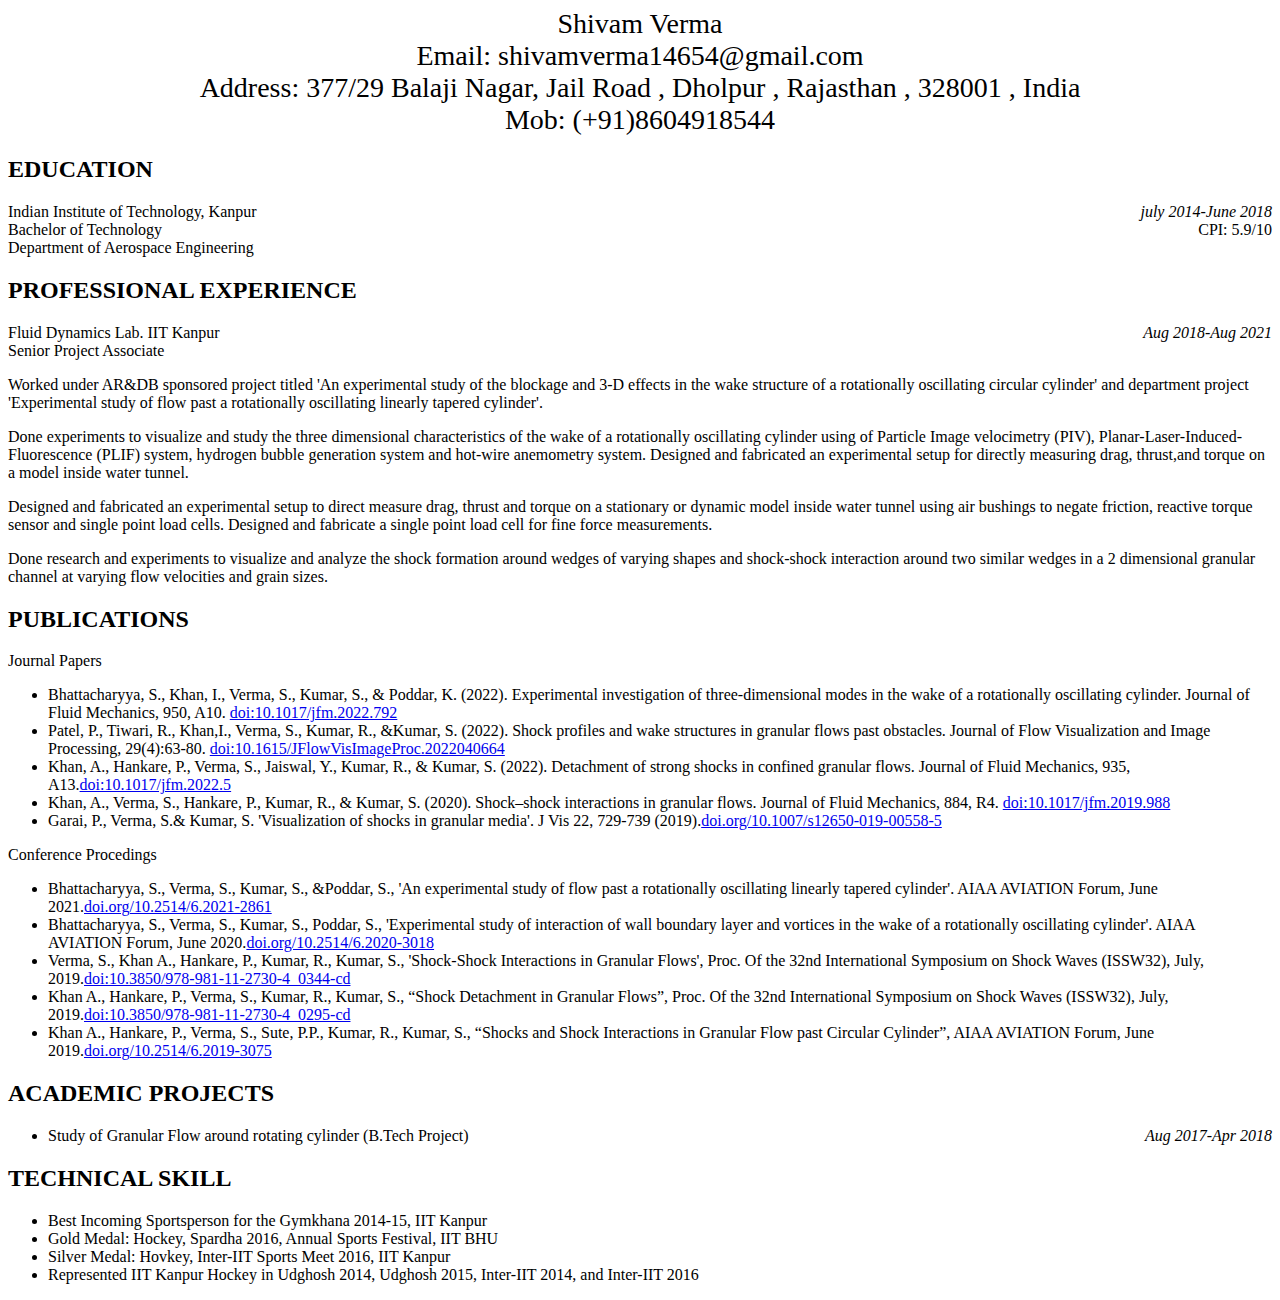
==== index.html @ 836ff541 "Rename resume.html to index.html" ====
<!doctype html>
<html lang="en">
    <head>
        <meta charset='utf-8'>
        <title> Shivam verma resume</title>
        
    </head>
    <link rel="stylesheet" href="css/bootstrap.min.css">
    <link rel="stylesheet" href="css/bootstrap.css">
    <style> 
        h1 {text-align: left;}
        h2 {text-align: left;}
        .biodata {float: center; font-size: 28px}
        .TP {float: right; font-style: italic}
        .cpi {float: right}
        .biodata {text-align: center}
    </style>
    <body>
        <script src="js/jquery-migrate-1.4.1.min.js"></script>
        <script src="js/bootstrap.min.js"></script>
        <article class="biodata">
            <div>Shivam Verma</div>
            <div>Email: shivamverma14654@gmail.com</div>
            <div>Address: 377/29 Balaji&nbsp;Nagar, Jail&nbsp;Road&nbsp;, Dholpur&nbsp;, Rajasthan&nbsp;, 328001&nbsp;, India</div>
            <div>Mob: (+91)8604918544</div>
        </article>
        <article>
            <h2 class="Section"> EDUCATION</h2>
            <div><span>Indian Institute of Technology, Kanpur</span> <span class="TP"> july 2014-June 2018</span></div>
            <div> Bachelor of Technology <span class="cpi"> CPI: 5.9/10</span></div>
            <div> Department of Aerospace Engineering</div>
        </article>
        <article>
            <h2 class="Section">PROFESSIONAL EXPERIENCE</h2>
            <div><span> Fluid Dynamics Lab. IIT Kanpur</span> <span class="TP">Aug 2018-Aug 2021</span></div>
            <div>Senior Project Associate</div>
            <p>Worked under AR&amp;DB sponsored project titled 'An experimental study of the blockage and 3-D effects in the wake structure of a rotationally oscillating circular cylinder' and department project 'Experimental study of flow past a rotationally oscillating linearly tapered cylinder'.</p>
            <p>Done experiments to visualize and study the three dimensional characteristics of the wake of a rotationally oscillating cylinder using of Particle Image velocimetry (PIV), Planar-Laser-Induced- Fluorescence (PLIF) system, hydrogen bubble generation system and hot-wire anemometry system. Designed and fabricated an experimental setup for directly measuring drag, thrust,and torque on a model inside water tunnel. </p>
            <p>Designed and fabricated an experimental setup to direct measure drag, thrust and torque on a stationary or dynamic model inside water tunnel using air bushings to negate friction, reactive torque sensor and single point load cells. Designed and fabricate a single point load cell for fine force measurements.</p>
            <p>Done research and experiments to visualize and analyze the shock formation around wedges of varying shapes and shock-shock interaction around two similar wedges in a 2 dimensional granular channel at varying flow velocities and grain sizes.</p>
        </article>
        <article>
            <h2 class="Section">PUBLICATIONS</h2>
            <div>Journal Papers</div>
            <ul>
                <li>Bhattacharyya, S., Khan, I., Verma, S., Kumar, S., &amp; Poddar, K. (2022). Experimental investigation of three-dimensional modes in the wake of a rotationally oscillating cylinder. Journal of Fluid Mechanics, 950, A10. <a href="https://www.cambridge.org/core/journals/journal-of-fluid-mechanics/article/experimental-investigation-of-threedimensional-modes-in-the-wake-of-a-rotationally-oscillating-cylinder/A9D198B77941A876811B1333669A9C5A" target="_blank">doi:10.1017/jfm.2022.792</a></li>
                <li>Patel, P., Tiwari, R., Khan,I., Verma, S., Kumar, R., &amp;Kumar, S. (2022). Shock profiles and wake structures in granular flows past obstacles. Journal of Flow Visualization and Image Processing, 29(4):63-80. <a href="https://www.dl.begellhouse.com/journals/52b74bd3689ab10b,3687a9fa11909d5e,5629bb643a765fd8.html" target="_blank">doi:10.1615/JFlowVisImageProc.2022040664</a></li>
                <li>Khan, A., Hankare, P., Verma, S., Jaiswal, Y., Kumar, R., &amp; Kumar, S. (2022). Detachment of strong shocks in confined granular flows. Journal of Fluid Mechanics, 935, A13.<a href="https://www.cambridge.org/core/journals/journal-of-fluid-mechanics/article/detachment-of-strong-shocks-in-confined-granular-flows/71C8E3B78AB664CE56BE37D6CCCCAB14" target="_blank">doi:10.1017/jfm.2022.5</a></li>
                <li>Khan, A., Verma, S., Hankare, P., Kumar, R., &amp; Kumar, S. (2020). Shock–shock interactions in granular flows.  Journal of Fluid Mechanics, 884, R4. <a href="https://www.cambridge.org/core/journals/journal-of-fluid-mechanics/article/abs/shockshock-interactions-in-granular-flows/0930AF5A1EEEE19BEBFC9D79FB4C3199" target="_blank">doi:10.1017/jfm.2019.988</a></li>
                <li>Garai, P., Verma, S.&amp; Kumar, S. 'Visualization of shocks in granular media'. J Vis 22, 729-739 (2019).<a href="https://link.springer.com/article/10.1007/s12650-019-00558-5" target="_blank">doi.org/10.1007/s12650-019-00558-5</a></li>
            </ul>
            <div>Conference Procedings</div>
            <ul>
                <li>Bhattacharyya, S., Verma, S., Kumar, S., &amp;Poddar, S., 'An experimental study of flow past a rotationally oscillating linearly tapered cylinder'. AIAA AVIATION Forum, June 2021.<a href="https://arc.aiaa.org/doi/10.2514/6.2021-2861" target="_blank">doi.org/10.2514/6.2021-2861</a></li>
                <li>Bhattacharyya, S., Verma, S., Kumar, S., Poddar, S., 'Experimental study of interaction of wall boundary layer and vortices in the wake of a rotationally oscillating cylinder'. AIAA AVIATION Forum, June 2020.<a href="https://arc.aiaa.org/doi/10.2514/6.2020-3018" target="_blank">doi.org/10.2514/6.2020-3018</a></li>
                <li>Verma, S., Khan A., Hankare, P., Kumar, R., Kumar, S., 'Shock-Shock Interactions in Granular Flows', Proc. Of the 32nd International Symposium on Shock Waves (ISSW32), July, 2019.<a href="http://rpsonline.com.sg/rps2prod/ISSW32/e-proceedings/html/0344.xml" target="_blank">doi:10.3850/978-981-11-2730-4_0344-cd</a></li>
                <li>Khan A., Hankare, P., Verma, S., Kumar, R., Kumar, S., “Shock Detachment in Granular Flows”, Proc. Of the 32nd International Symposium on Shock Waves (ISSW32), July, 2019.<a href="http://rpsonline.com.sg/rps2prod/ISSW32/e-proceedings/html/0295.xml" target="_blank">doi:10.3850/978-981-11-2730-4_0295-cd</a></li>
                <li>Khan A., Hankare, P., Verma, S., Sute, P.P., Kumar, R., Kumar, S., “Shocks and Shock Interactions in Granular Flow past Circular Cylinder”, AIAA AVIATION Forum, June 2019.<a href="https://arc.aiaa.org/doi/10.2514/6.2019-3075" target="_blank">doi.org/10.2514/6.2019-3075</a></li>
            </ul>
        </article>
        <article>
            <h2 class="Section">ACADEMIC PROJECTS</h2>
            <ul>
                <li><div><span>Study of Granular Flow around rotating cylinder</span><span> (B.Tech Project)</span><span class="TP">Aug 2017-Apr 2018</span></div></li>
            </ul>
        </article>
        <article>
            <h2 class="Section">TECHNICAL SKILL</h2>
            <ul>
                <li>Best Incoming Sportsperson for the Gymkhana 2014-15, IIT Kanpur</li>
                <li>Gold Medal: Hockey, Spardha 2016, Annual Sports Festival, IIT BHU</li>
                <li>Silver Medal: Hovkey, Inter-IIT Sports Meet 2016, IIT Kanpur</li>
                <li> Represented IIT Kanpur Hockey in Udghosh 2014, Udghosh 2015, Inter-IIT 2014, and Inter-IIT 2016</li>
            </ul>
        </article>
                 
    </body>
</html>
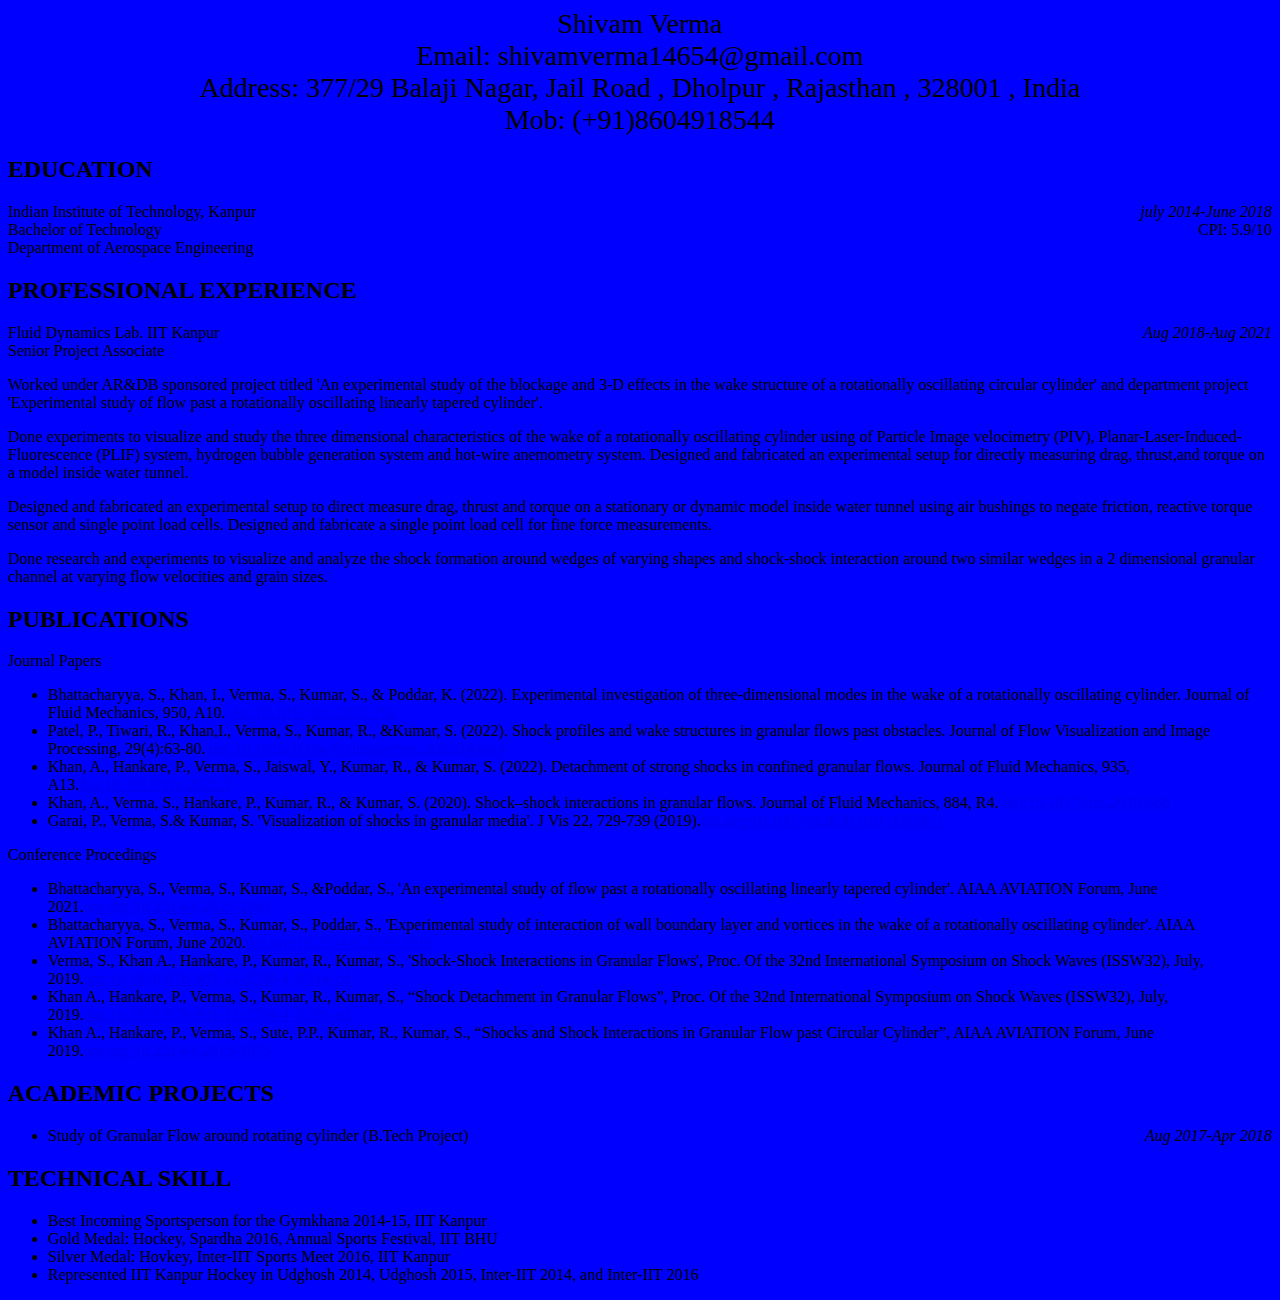
==== commit 2fadb62d: "Update index.html" ====
--- a/index.html
+++ b/index.html
@@ -7,6 +7,7 @@
     </head>
     <link rel="stylesheet" href="css/bootstrap.min.css">
     <link rel="stylesheet" href="css/bootstrap.css">
+    <link rel="stylesheet" href="styles.css">
     <style> 
         h1 {text-align: left;}
         h2 {text-align: left;}
--- a/styles.css
+++ b/styles.css
@@ -0,0 +1,4 @@
+body{
+    font: #fff;
+    background-color: blue
+}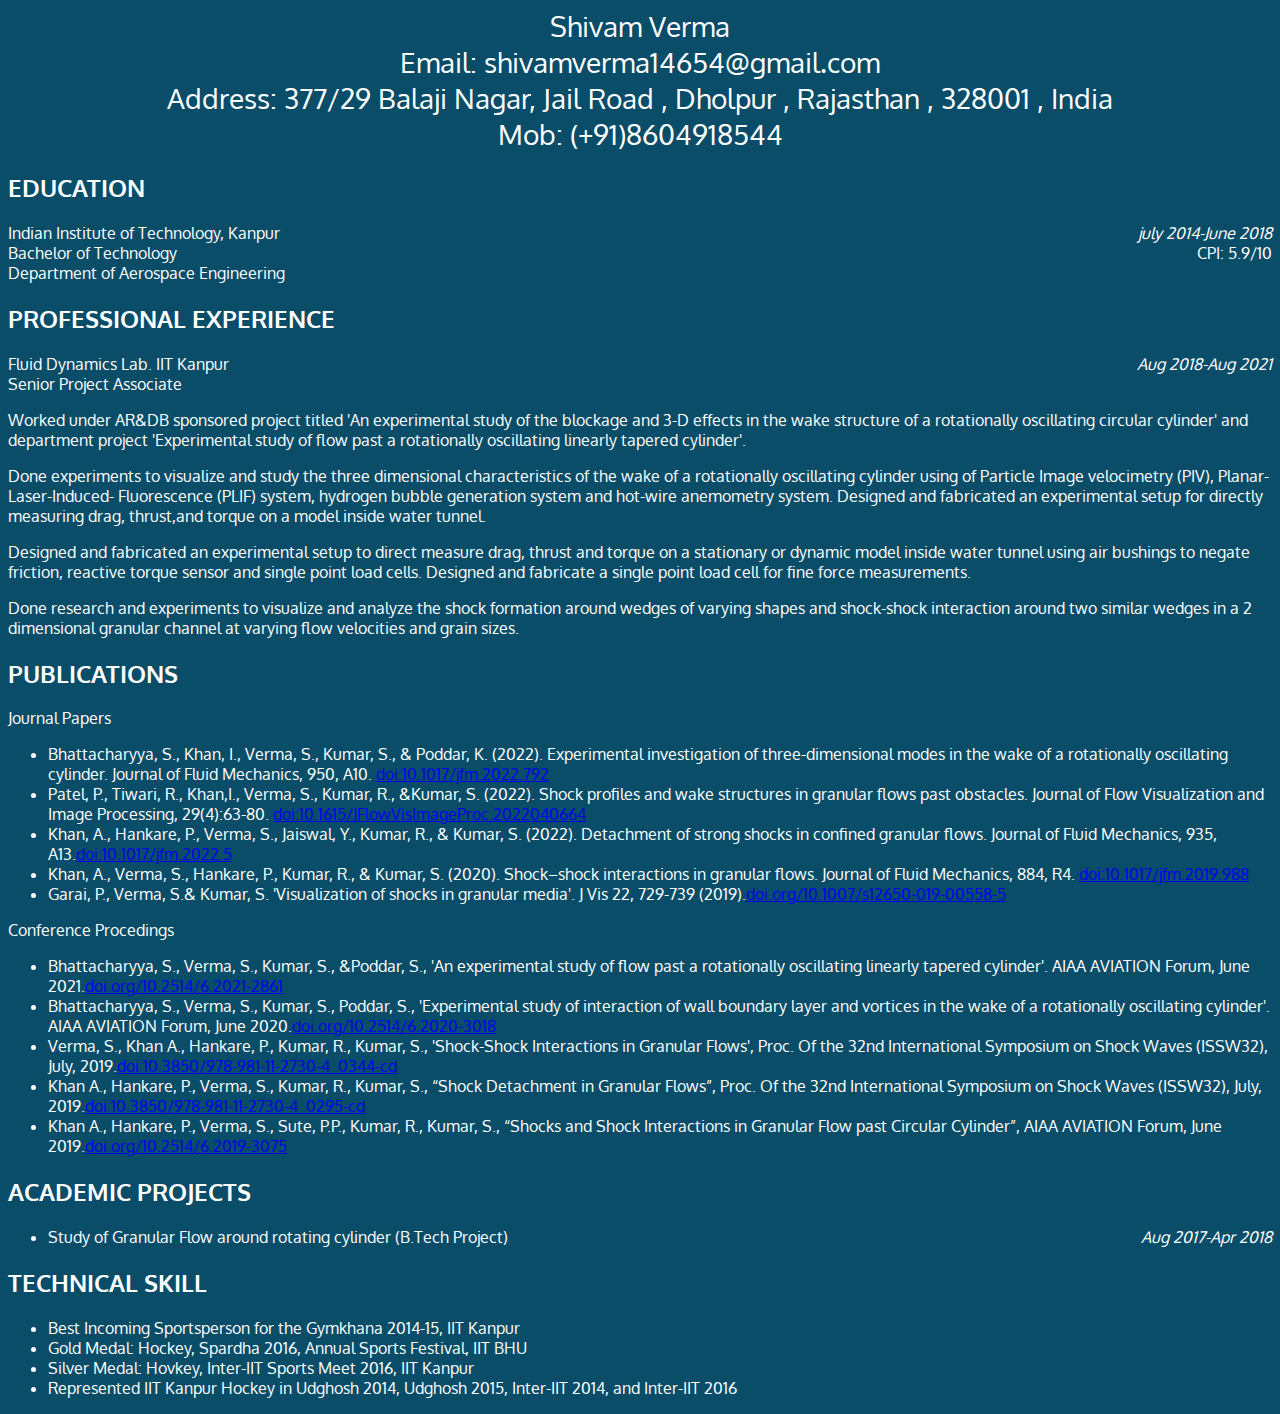
==== commit 901467a6: "add oxygen font" ====
--- a/index.html
+++ b/index.html
@@ -8,6 +8,7 @@
     <link rel="stylesheet" href="css/bootstrap.min.css">
     <link rel="stylesheet" href="css/bootstrap.css">
     <link rel="stylesheet" href="styles.css">
+    <link href="https://fonts.googleapis.com/css2?family=Oxygen:wght@300;400;700&display=swap" rel="stylesheet">
     <style> 
         h1 {text-align: left;}
         h2 {text-align: left;}
--- a/styles.css
+++ b/styles.css
@@ -1,4 +1,5 @@
 body{
-    font: #fff;
-    background-color: blue
-}+    font-family: 'Oxygen', sans-serif;
+    color: #ffffff;
+    background-color: #0A4D68;
+}
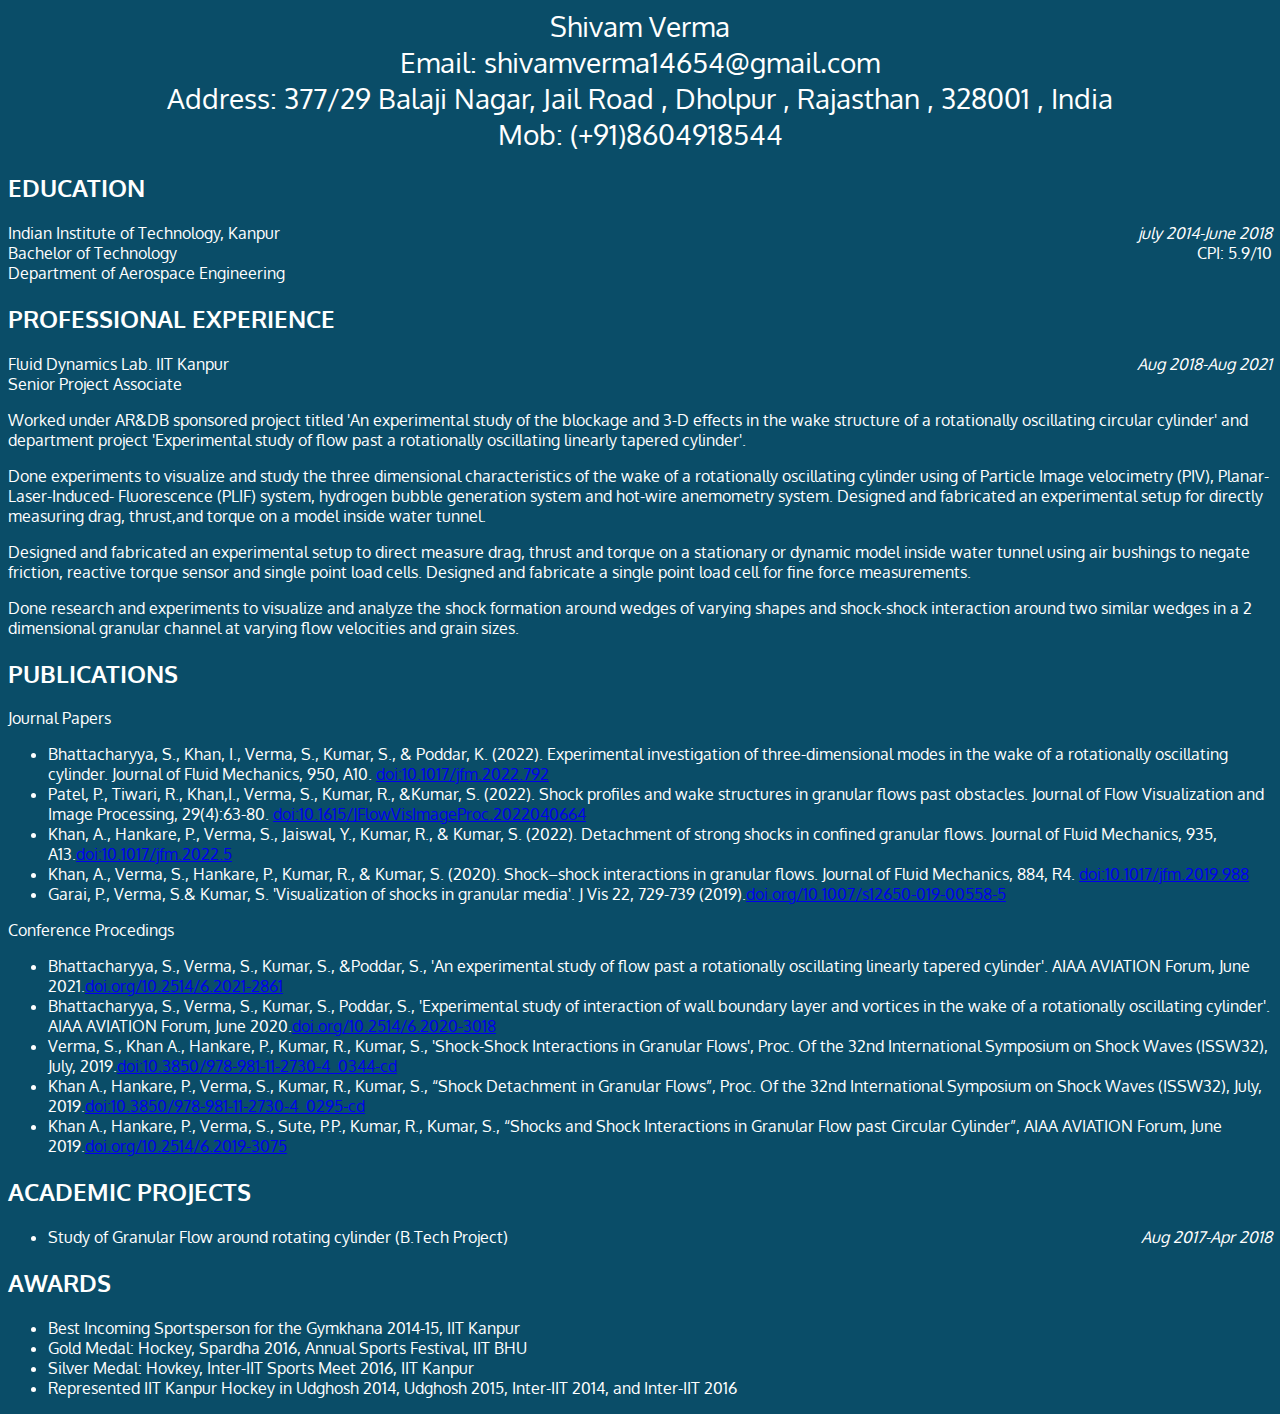
==== commit a1f2484b: "Update index.html" ====
--- a/index.html
+++ b/index.html
@@ -67,7 +67,7 @@
             </ul>
         </article>
         <article>
-            <h2 class="Section">TECHNICAL SKILL</h2>
+            <h2 class="Section">AWARDS</h2>
             <ul>
                 <li>Best Incoming Sportsperson for the Gymkhana 2014-15, IIT Kanpur</li>
                 <li>Gold Medal: Hockey, Spardha 2016, Annual Sports Festival, IIT BHU</li>
